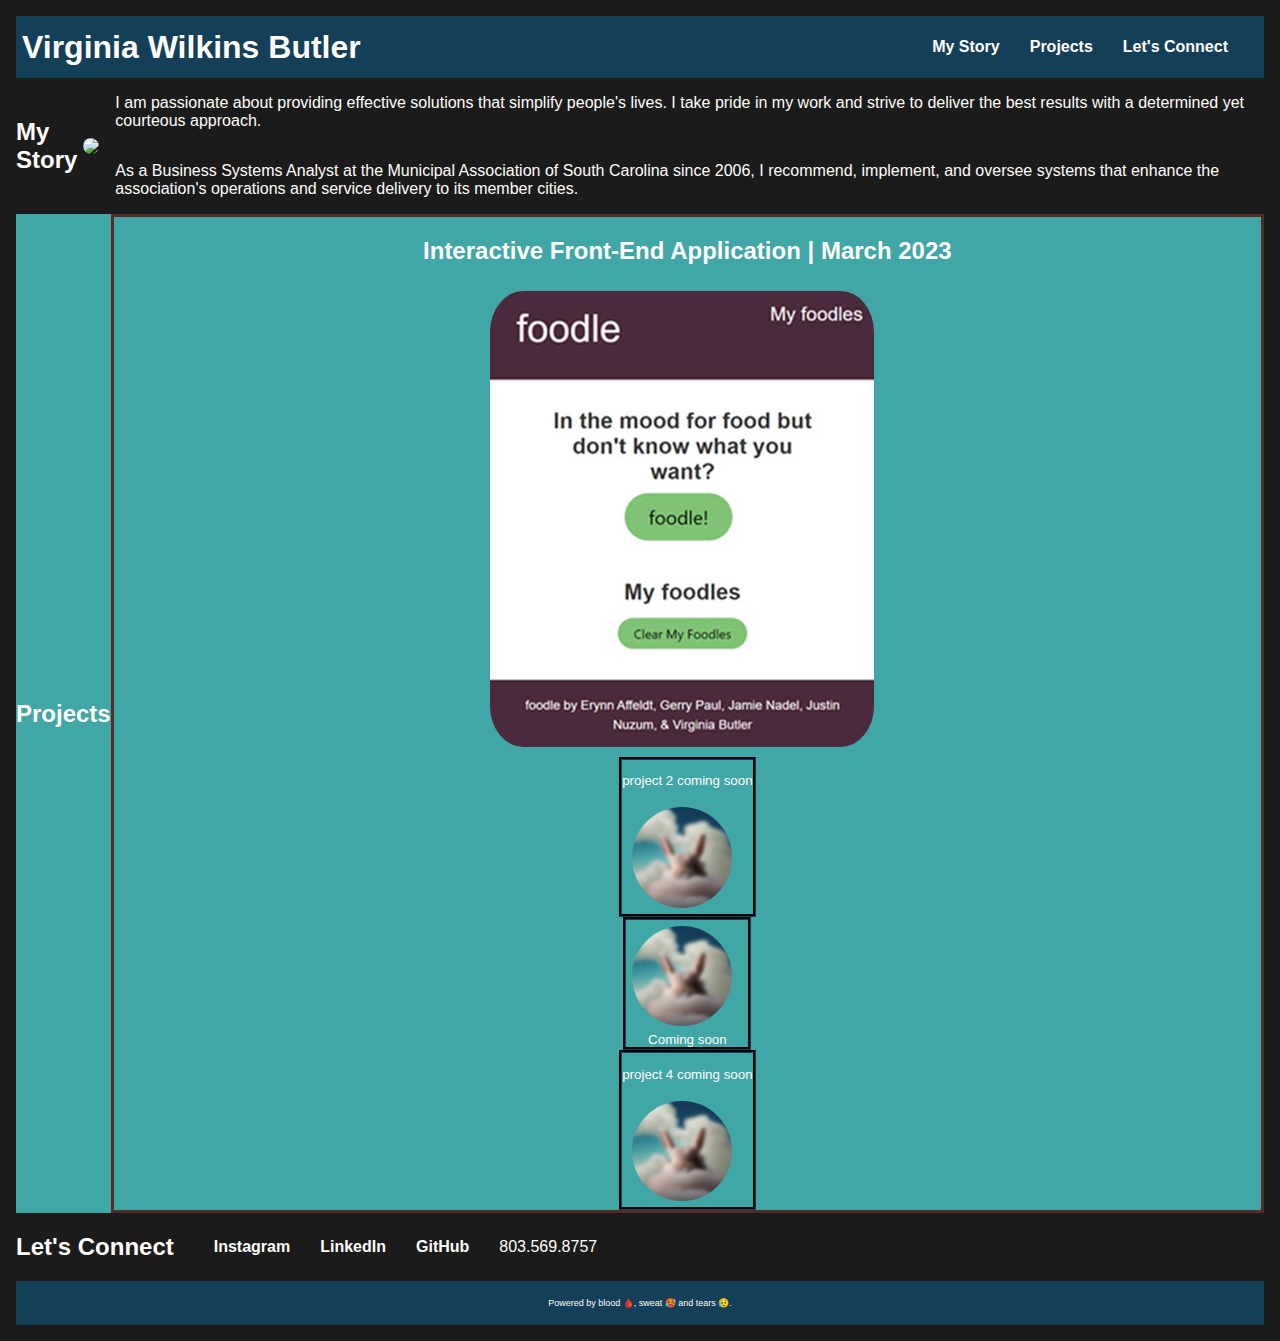
==== index_wip.html @ 830110ab "work in progress" ====
<!DOCTYPE html>
<html lang="en">
  <head>
    <meta charset="UTF-8" />
    <meta http-equiv="X-UA-Compatible" content="IE=edge" />
    <meta name="viewport" content="width=device-width, initial-scale=1.0" />
    <title>test</title>
    <link href="assets/styles/style.css" rel="stylesheet" />
    
    
    
  </head>
  <body>
    <header>
      <h1>Virginia Wilkins Butler</h1>
      <nav>
        <ul>
          <li><a href="#my-story">My Story</a></li>
          <li><a href="#projects">Projects</a></li>
          <li><a href="#lets-connect">Let's Connect</a></li>
        </ul>
      </nav>
    </header>

    <section id="my-story" class="container-story">
      <div class="flex-row">
        <h2>My Story</h2>
      </div>

      <div>
        <img src="./assets/images/virginia.jpg" class="profile" />
      </div>

      <div class="flex-row">
        <p>
          I am passionate about providing effective solutions that simplify
          people's lives. I take pride in my work and strive to deliver the best
          results with a determined yet courteous approach.
        </p>

        <p>
          As a Business Systems Analyst at the Municipal Association of South
          Carolina since 2006, I recommend, implement, and oversee systems that
          enhance the association's operations and service delivery to its
          member cities.
        </p>
      </div>
    </section>

    <section id="projects" class="container-test">
      <div>
        <h2>Projects</h2>
      </div>

      <div class="flex-row3">
        <h2>Interactive Front-End Application | March 2023</h2>
        
        <a href="https://gpaul12.github.io/foodle/" target="_blank"><img src="./assets/images/foodle.jpg" class="project-big" /></a>
        

    <div class="flex-row2">
        <p>project 2 coming soon</p>
        <a href="https://gpaul12.github.io/foodle/" target="_blank"><img src="./assets/images/blurry-bunny.jpg" class="profile" /></a>
    </div>

    <div class="flex-row2">
        <!-- <p>project 3 coming soon</p> -->
        <a href="https://gpaul12.github.io/foodle/" target="_blank"><img src="./assets/images/blurry-bunny.jpg" class="profile" /></a>
        <div class="bottom-left">Coming soon</div>
      </div>
    
    <div class="flex-row2">
        <p>project 4 coming soon</p>
        <a href="https://gpaul12.github.io/foodle/" target="_blank"><img src="./assets/images/blurry-bunny.jpg" class="profile" /></a>
    </div>
  </div>
    </section>


    <section id="lets-connect" class="container-story">
        <div>
          <h2>Let's Connect</h3>
        </div>
  
        <div>
            <nav>
                <ul>
                  <li><a href="https://instagram.com/virginia.wilkins?igshid=YmMyMTA2M2Y=" target="_blank">Instagram</a></li>
                  <li><a href="https://www.linkedin.com/in/virginiawilkinsbutler" target="_blank">LinkedIn</a></li>
                  <li><a href="https://github.com/vwbutler" target="_blank">GitHub</a></li>
                  <li>803.569.8757</li>
                 </li>
                </ul>
            </nav>
        </div>

    </section>


    <footer class="footer">
      <section>
        <p>Powered by blood &#x1FA78;, sweat &#x1F975; and tears &#128549.</p>
      </section>
    </footer>
  </body>
</html>
---- assets/styles/style.css ----
:root {
  --gray: #1b1b1b;
  --another-gray: #333333;
  --gin: #e0eae4;
  --glossy-white: #fffdfa;
  --d-blue: #143f59;
  --m-blue: #2b838c;
  --l-blue: #41a6a6;
  --tan: #bebfb4;
  --brown: #592b27;
  --pic-gray: #6f6f6f;
}

body {
  font-family: Open Sans, sans-serif;
  color: var(--glossy-white);
  background-color: var(--gray);
  padding: 8px;
}

header {
  display: flex;
  flex-direction: row;
  flex-wrap: nowrap;
  align-content: center;
  justify-content: space-between;
  align-items: center;
  padding: 6px;
  color: var(--glossy-white);
  background-color: var(--d-blue);
}

.container-story {
  display: flex;
  flex-direction: row;
  flex-wrap: nowrap;
  align-content: center;
  justify-content: flex-start;
  align-items: center;
}

.container-project {
  display: flex;
  flex-direction: row;
  flex-wrap: nowrap;
  align-content: center;
  justify-content: flex-start;
  align-items: center;
  background-color: var(--tan);
}

.container-project2 {
  display: flex;
  flex-direction: row;
  flex-wrap: nowrap;
  align-content: center;
  justify-content: flex-end;
  align-items: center;
  background-color: var(--l-blue);
}

.container-test {
  display: flex;
  flex-wrap: wrap;
  justify-content: center;
  align-items: center;
  background-color: var(--l-blue);
}

h1 {
  font-size: 2em;
  margin-block-start: 0em;
  margin-block-end: 0em;
  font-weight: bold;
  align-self: auto;
}

nav ul {
  display: flex;
  flex-wrap: wrap;
  font-size: 100%;
  /* padding: 50px; */
  list-style: none;
  align-items: center;
}

nav a {
  color: var(--glossy-white);
  font-weight: bold;
  display: inline;
  text-decoration: none;
  margin-right: 30px;
  align-items: flex-start;
}

img.profile {
  float: left;
  margin-right: 10px;
  border-radius: 50%;
  padding: 6px;
  max-width: 100px;
}

.bottom-left {
  position: center;
  /* transform: translate(-50%, -50%); */
  color: (var(--glossy-white));
}

.flex-row {
  display: flex;
  flex-direction: row;
  flex-wrap: wrap;
  justify-content: flex-start;
  align-items: left;
  padding: auto;
}

.flex-row2 {
  display: flex;
  /* flex: 2; */
  flex-direction: column;
  flex-wrap: wrap;
  justify-content: center;
  align-items: center;
  padding: auto;
  border-color: var(--d-blue);
  border-style: groove;
  font-size: smaller;
}

.flex-row3 {
  display: flex;
  flex: 12;
  flex-direction: column;
  flex-wrap: wrap;
  justify-content: center;
  align-items: center;
  padding: auto;
  border-color: #592b27;
  border-style: solid;
}

.flex-row-big {
  display: flex;
  flex-direction: column;
  flex-wrap: wrap;
  justify-content: flex-start;
  align-items: center;
  /* width: 90%; */
  /* background-color: var(--d-blue); */
}

img.project-big {
  /* float: left; */
  margin-right: 10px;
  border-radius: 10%;
  padding: 6px;
  /* max-width: 100px; */
}

.footer {
  bottom: 0;
  left: 0;
  right: 0;
  padding: 0.5rem;
  background: var(--d-blue);
  color: var(--glossy-white);
  font-weight: 500;
  display: flex;
  justify-content: center;
  align-items: center;
  gap: 0.2rem;
  font-size: xx-small;
}
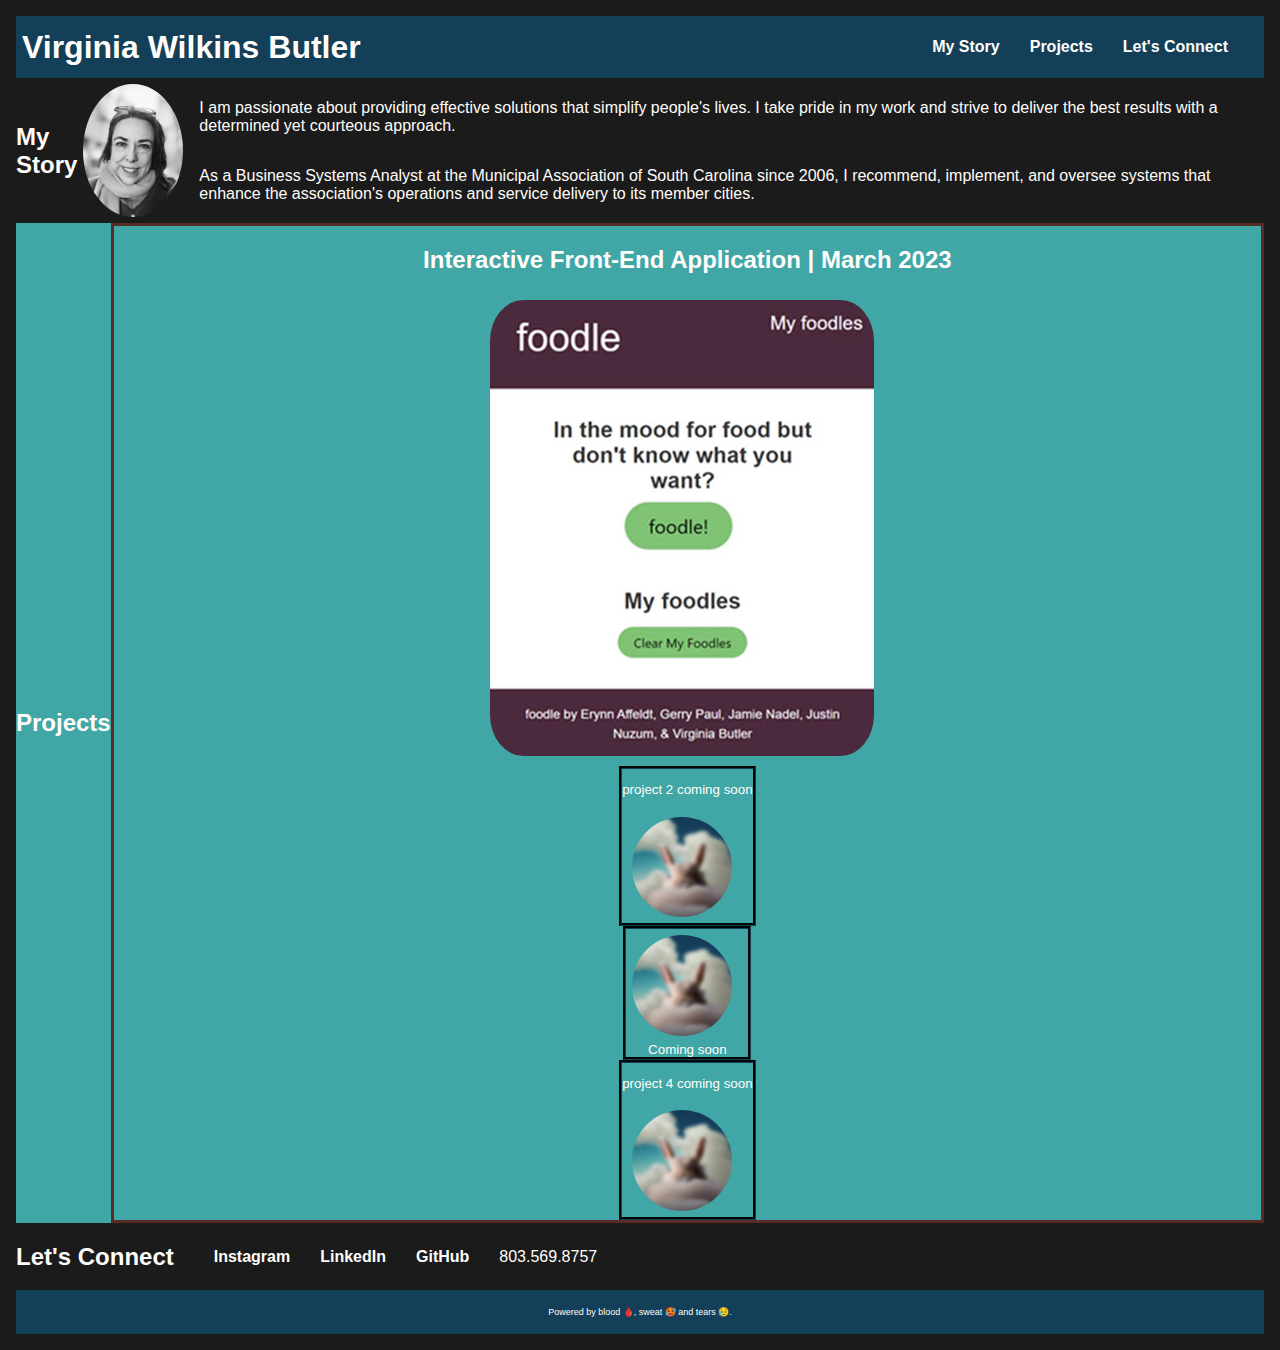
==== commit 3a3fe18f: "adjusted profile pic" ====
--- a/index_wip.html
+++ b/index_wip.html
@@ -28,7 +28,7 @@
       </div>
 
       <div>
-        <img src="./assets/images/virginia.jpg" class="profile" />
+        <img src="./assets/images/virginia-profile.jpg" class="profile" />
       </div>
 
       <div class="flex-row">
